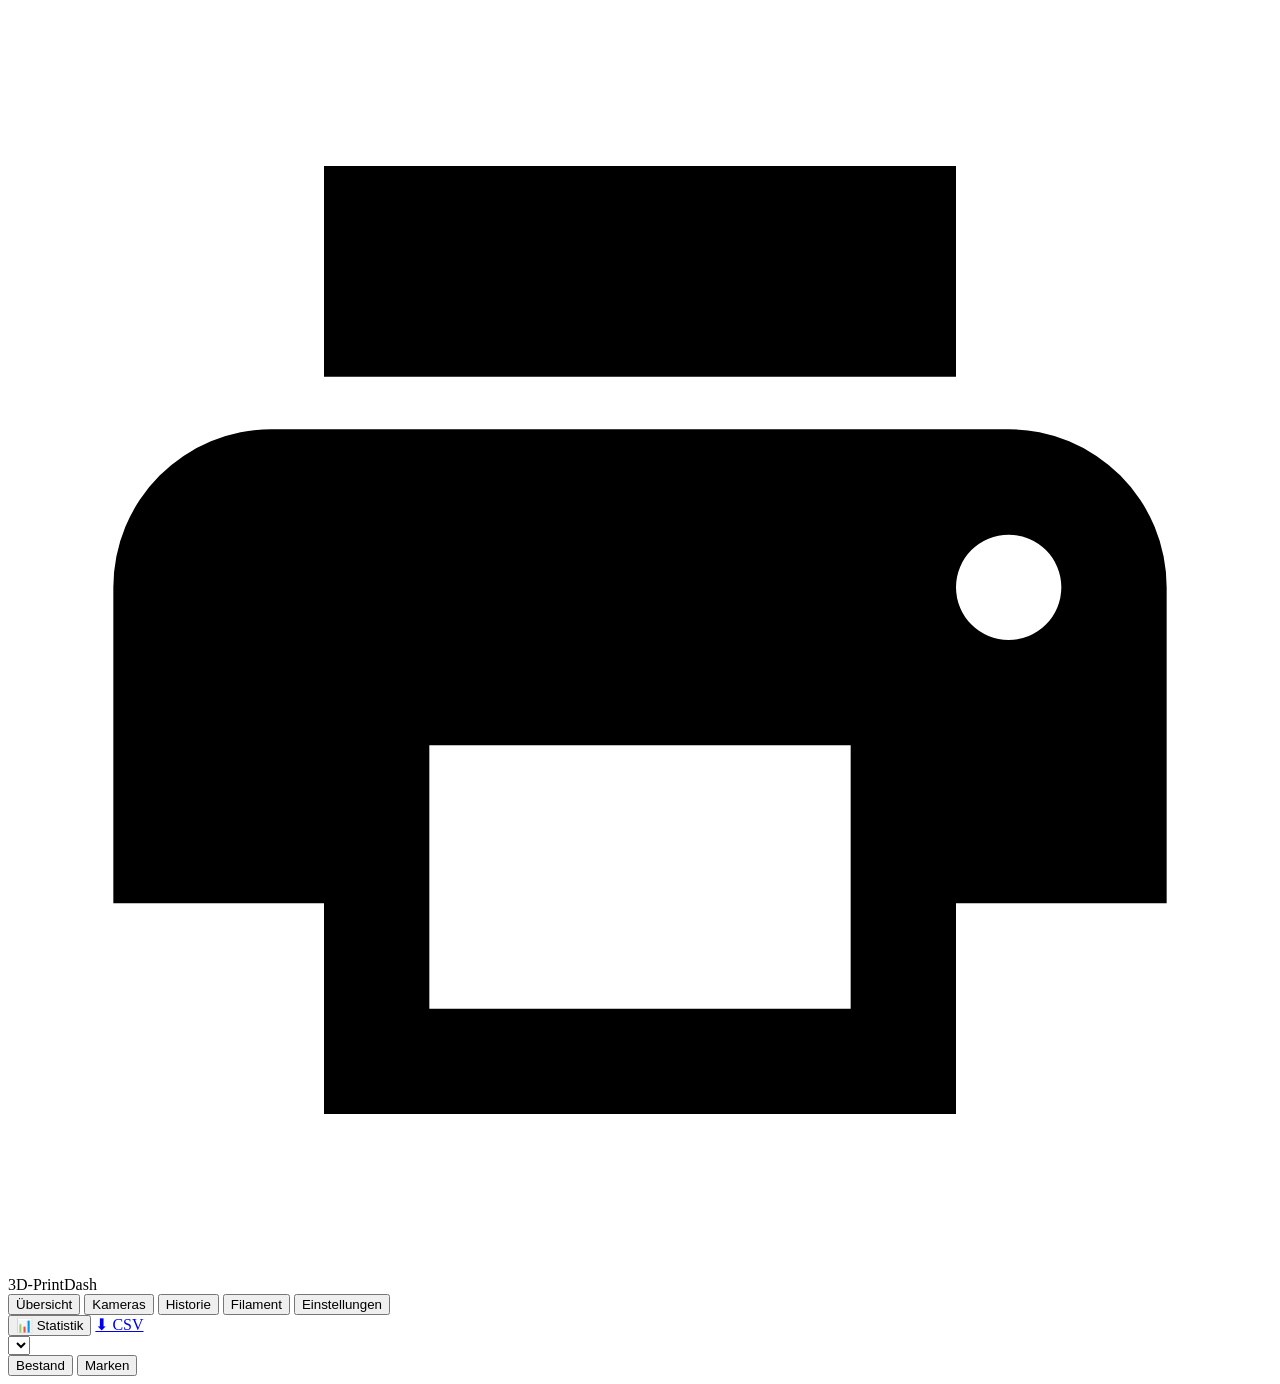
==== printdash/app/static/index.html @ ec1ae4bc "Add files via upload" ====
<!doctype html>
<html lang="en">
<head>
  <meta charset="utf-8">
  <meta name="viewport" content="width=device-width, initial-scale=1">
  <meta name="color-scheme" content="dark light">
  <title>3D-PrintDash</title>
  <link rel="icon" href="data:image/svg+xml,<svg xmlns='http://www.w3.org/2000/svg' viewBox='0 0 24 24'><path fill='%2338bdf8' d='M19 8H5a3 3 0 0 0-3 3v6h4v4h12v-4h4v-6a3 3 0 0 0-3-3m-3 11H8v-5h8zm3-7a1 1 0 1 1 0-2 1 1 0 0 1 0 2m-1-9H6v4h12z'/></svg>">
  <link rel="stylesheet" href="static/style.css">
</head>
<body>
  <header class="topbar">
    <div class="brand">
      <svg viewBox="0 0 24 24" aria-hidden="true"><path d="M19 8H5a3 3 0 0 0-3 3v6h4v4h12v-4h4v-6a3 3 0 0 0-3-3m-3 11H8v-5h8zm3-7a1 1 0 1 1 0-2 1 1 0 0 1 0 2m-1-9H6v4h12z"/></svg>
      <span>3D-PrintDash</span>
    </div>
    <nav class="tabs" role="tablist">
      <button data-view="overview" class="active" data-i18n>Übersicht</button>
      <button data-view="cameras" data-i18n>Kameras</button>
      <button data-view="history" data-i18n>Historie</button>
      <button data-view="filament" data-i18n>Filament</button>
      <button data-view="settings" data-i18n>Einstellungen</button>
    </nav>
  </header>

  <div id="nopw-banner" class="nopw-banner" hidden></div>
  <main>
    <section id="view-overview" class="view active">
      <div id="printer-grid" class="printer-grid"></div>
      <div id="empty-overview" class="empty" hidden>
        <p data-i18n>Noch keine Drucker eingerichtet.</p>
        <button class="btn primary" data-goto="settings" data-i18n>Drucker hinzufügen</button>
      </div>
    </section>

    <section id="view-cameras" class="view">
      <div id="camera-grid" class="camera-grid"></div>
      <div id="empty-cameras" class="empty" hidden><p data-i18n>Keine Kameras vorhanden.</p></div>
    </section>

    <section id="view-history" class="view">
      <div class="history-head">
        <div id="history-stats" class="stats"></div>
        <div class="history-tools">
          <button id="history-stats-btn" class="btn" type="button" data-i18n>📊 Statistik</button>
          <a id="history-csv" class="btn" href="api/history.csv" download data-i18n>⬇ CSV</a>
        </div>
        <select id="history-filter" aria-label="Drucker filtern" data-i18n-attr="aria-label"></select>
      </div>
      <div id="history-statpanel" class="settings-section statpanel" hidden></div>
      <div id="history-list" class="history-list"></div>
    </section>

    <section id="view-filament" class="view">
      <nav id="filament-subtabs" class="subtabs" role="tablist">
        <button data-sub="bestand" class="active" data-i18n>Bestand</button>
        <button data-sub="marken" data-i18n>Marken</button>
      </nav>
      <div id="filament-summary" class="stats"></div>
      <div id="filament-locations" class="fil-locations"></div>
      <div id="filament-brands" class="brands" hidden></div>
    </section>

    <section id="view-settings" class="view">
      <div id="settings"></div>
    </section>
  </main>

  <footer id="sysbar" class="sysbar" hidden></footer>

  <div id="printer-detail" class="detail-overlay" hidden></div>

  <div id="cam-overlay" class="overlay" hidden>
    <div class="overlay-inner">
      <div class="overlay-head"><span id="cam-overlay-title"></span><button class="icon-btn" data-close aria-label="Schliessen" data-i18n-attr="aria-label">✕</button></div>
      <div class="overlay-cam"><img alt=""></div>
    </div>
  </div>

  <dialog id="print-dialog">
    <form method="dialog" class="dialog-body" id="print-form">
      <div class="dialog-head"><h3 id="print-title" data-i18n>Datei drucken</h3><button class="icon-btn" value="cancel" aria-label="Schliessen" data-i18n-attr="aria-label">✕</button></div>
      <div id="print-content"></div>
    </form>
  </dialog>

  <dialog id="dryer-dialog">
    <form method="dialog" class="dialog-body" id="dryer-form"></form>
  </dialog>

  <dialog id="brand-dialog">
    <form method="dialog" class="dialog-body" id="brand-form"></form>
  </dialog>

  <dialog id="spool-dialog">
    <form method="dialog" class="dialog-body" id="spool-form"></form>
  </dialog>

  <div id="toasts" class="toasts" aria-live="polite"></div>

  <script src="static/i18n.js"></script>
  <script src="static/lang/en.js"></script>
  <script src="static/app.js"></script>
</body>
</html>
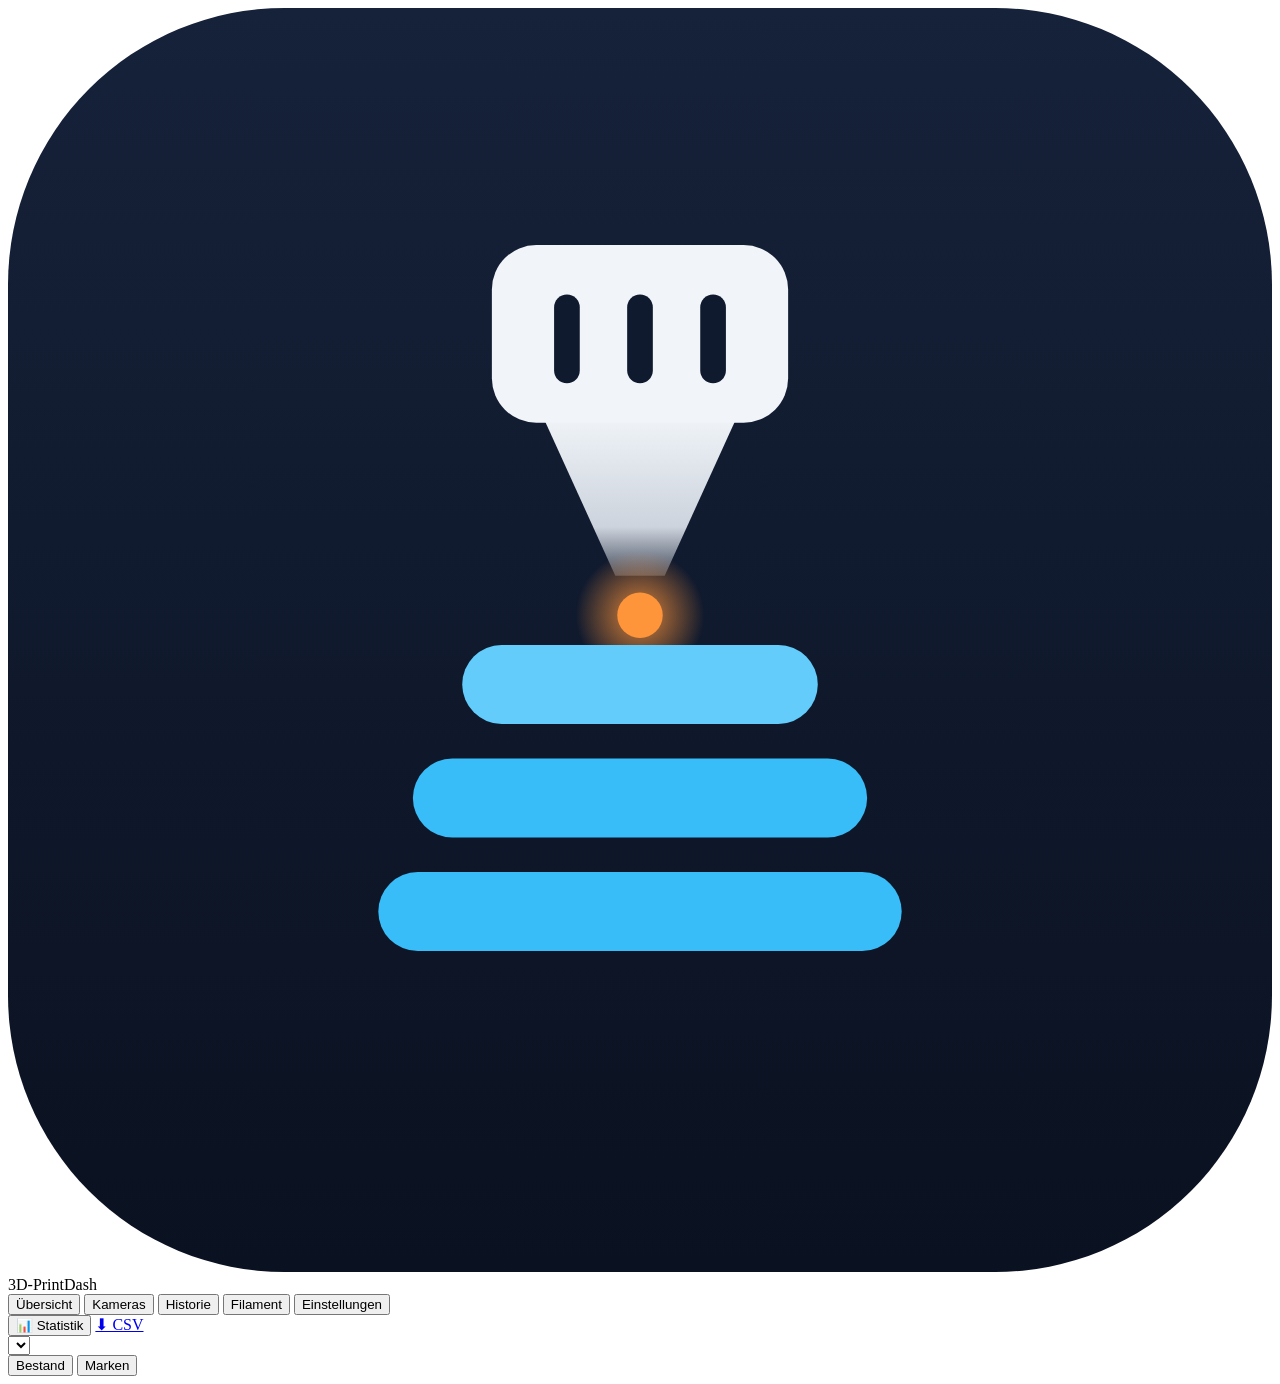
==== commit 1626e4eb: "v0.3.10 – Creality camera via Home Assistant" ====
--- a/printdash/app/static/index.html
+++ b/printdash/app/static/index.html
@@ -5,14 +5,32 @@
   <meta name="viewport" content="width=device-width, initial-scale=1">
   <meta name="color-scheme" content="dark light">
   <title>3D-PrintDash</title>
-  <link rel="icon" href="data:image/svg+xml,<svg xmlns='http://www.w3.org/2000/svg' viewBox='0 0 24 24'><path fill='%2338bdf8' d='M19 8H5a3 3 0 0 0-3 3v6h4v4h12v-4h4v-6a3 3 0 0 0-3-3m-3 11H8v-5h8zm3-7a1 1 0 1 1 0-2 1 1 0 0 1 0 2m-1-9H6v4h12z'/></svg>">
+  <link rel="icon" href="static/icon.png" type="image/png">
   <link rel="stylesheet" href="static/style.css">
 </head>
 <body>
   <header class="topbar">
     <div class="brand">
-      <svg viewBox="0 0 24 24" aria-hidden="true"><path d="M19 8H5a3 3 0 0 0-3 3v6h4v4h12v-4h4v-6a3 3 0 0 0-3-3m-3 11H8v-5h8zm3-7a1 1 0 1 1 0-2 1 1 0 0 1 0 2m-1-9H6v4h12z"/></svg>
-      <span>3D-PrintDash</span>
+      <svg viewBox="0 0 128 128" class="brand-icon" aria-hidden="true">
+        <defs>
+          <linearGradient id="pdBg" x1="0" y1="0" x2="0" y2="1"><stop offset="0" stop-color="#16223a"/><stop offset="1" stop-color="#0a1120"/></linearGradient>
+          <linearGradient id="pdCone" x1="0" y1="0" x2="0" y2="1"><stop offset="0" stop-color="#f1f5f9"/><stop offset=".7" stop-color="#e2e8f0" stop-opacity=".9"/><stop offset="1" stop-color="#e2e8f0" stop-opacity=".25"/></linearGradient>
+          <radialGradient id="pdGlow"><stop offset="0" stop-color="#ff953a" stop-opacity=".85"/><stop offset="1" stop-color="#ff953a" stop-opacity="0"/></radialGradient>
+        </defs>
+        <rect width="128" height="128" rx="28" fill="url(#pdBg)"/>
+        <path d="M54 41h20l-7.5 16.5h-5z" fill="url(#pdCone)"/>
+        <rect x="49" y="24" width="30" height="18" rx="4.5" fill="#f1f5f9"/>
+        <g fill="#0f1a2e"><rect x="55.3" y="29" width="2.6" height="9" rx="1.3"/><rect x="62.7" y="29" width="2.6" height="9" rx="1.3"/><rect x="70.1" y="29" width="2.6" height="9" rx="1.3"/></g>
+        <circle cx="64" cy="61.5" r="6.5" fill="url(#pdGlow)"/>
+        <circle cx="64" cy="61.5" r="2.3" fill="#ff953a"/>
+        <g style="fill: var(--accent, #38bdf8)">
+          <rect x="46" y="64.5" width="36" height="8" rx="4"/>
+          <rect x="41" y="76" width="46" height="8" rx="4"/>
+          <rect x="37.5" y="87.5" width="53" height="8" rx="4"/>
+        </g>
+        <rect x="46" y="64.5" width="36" height="8" rx="4" fill="#fff" opacity=".22"/>
+      </svg>
+      <span class="brand-name"><span class="brand-acc">3D-</span><span class="brand-mid">Print</span><span class="brand-acc">Dash</span></span>
     </div>
     <nav class="tabs" role="tablist">
       <button data-view="overview" class="active" data-i18n>Übersicht</button>
@@ -23,9 +41,11 @@
     </nav>
   </header>
 
+  <div id="test-banner" class="test-banner" hidden></div>
   <div id="nopw-banner" class="nopw-banner" hidden></div>
   <main>
     <section id="view-overview" class="view active">
+      <div id="roombar" class="roombar" hidden></div>
       <div id="printer-grid" class="printer-grid"></div>
       <div id="empty-overview" class="empty" hidden>
         <p data-i18n>Noch keine Drucker eingerichtet.</p>
@@ -74,6 +94,7 @@
     <div class="overlay-inner">
       <div class="overlay-head"><span id="cam-overlay-title"></span><button class="icon-btn" data-close aria-label="Schliessen" data-i18n-attr="aria-label">✕</button></div>
       <div class="overlay-cam"><img alt=""></div>
+      <div id="cam-overlay-actions" class="overlay-actions" hidden></div>
     </div>
   </div>
 
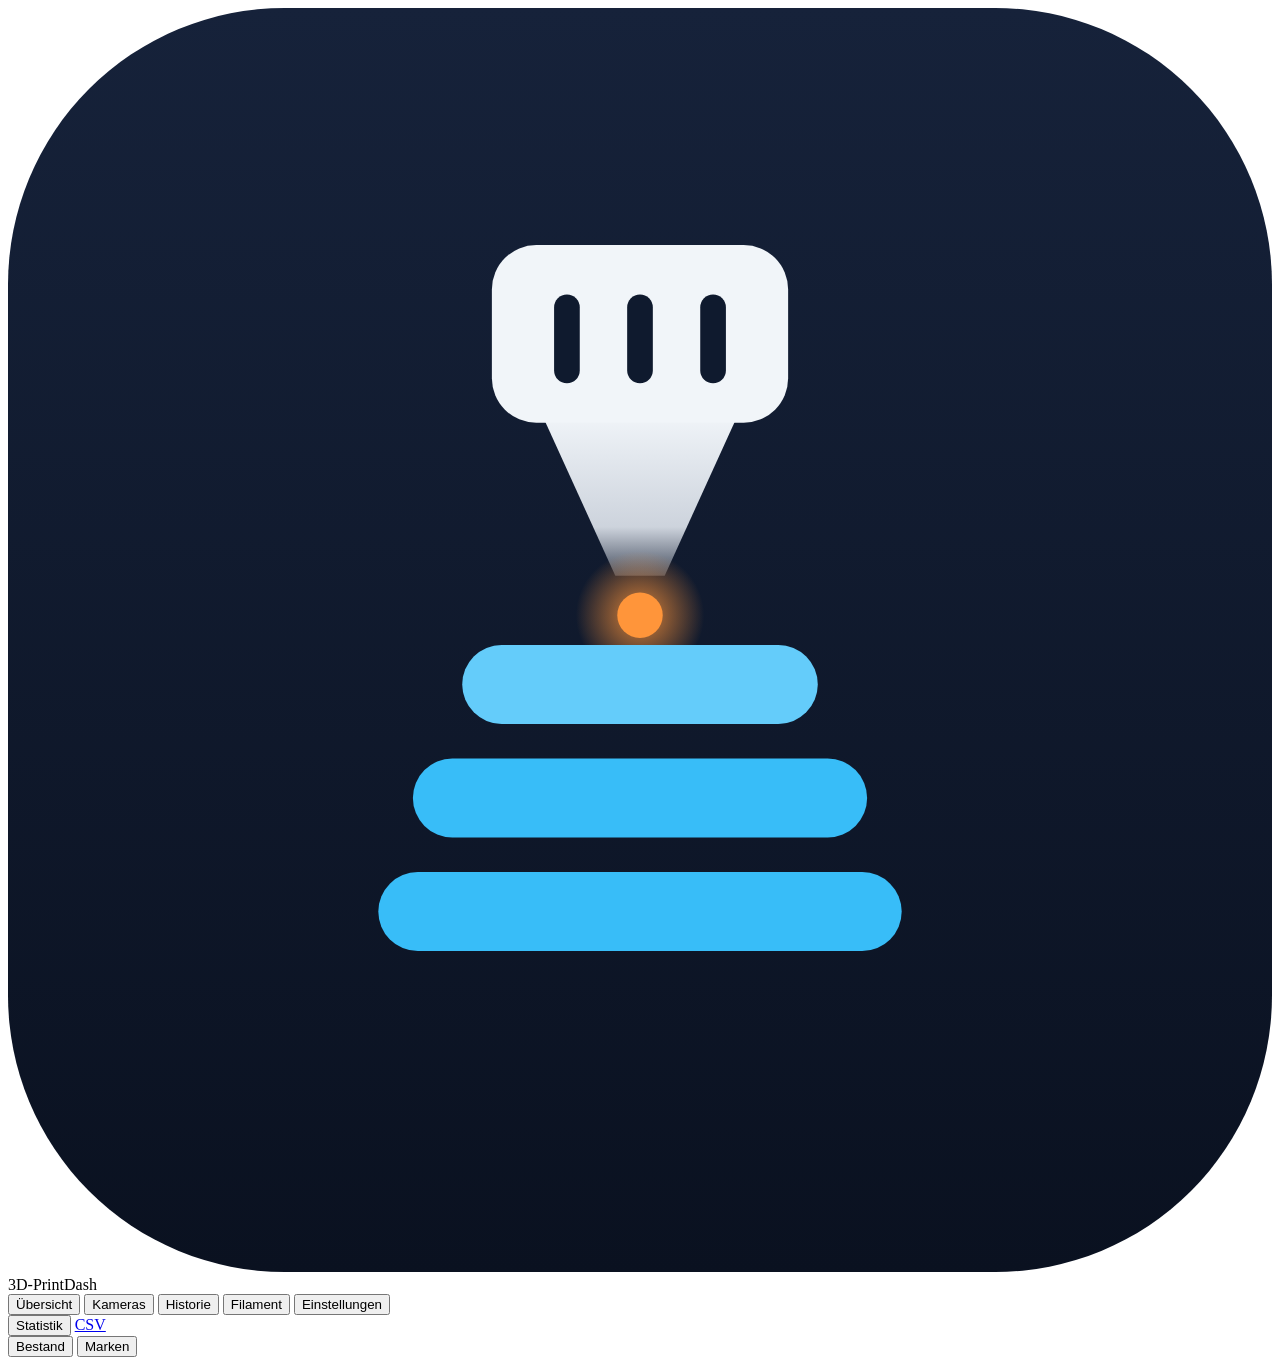
==== commit e727f95b: "Release 0.3.11: UI update" ====
--- a/printdash/app/static/index.html
+++ b/printdash/app/static/index.html
@@ -33,11 +33,11 @@
       <span class="brand-name"><span class="brand-acc">3D-</span><span class="brand-mid">Print</span><span class="brand-acc">Dash</span></span>
     </div>
     <nav class="tabs" role="tablist">
-      <button data-view="overview" class="active" data-i18n>Übersicht</button>
-      <button data-view="cameras" data-i18n>Kameras</button>
-      <button data-view="history" data-i18n>Historie</button>
-      <button data-view="filament" data-i18n>Filament</button>
-      <button data-view="settings" data-i18n>Einstellungen</button>
+      <button data-view="overview" class="active"><span class="tab-ico" data-sym="tabOverview"></span><span data-i18n>Übersicht</span></button>
+      <button data-view="cameras"><span class="tab-ico" data-sym="tabCameras"></span><span data-i18n>Kameras</span></button>
+      <button data-view="history"><span class="tab-ico" data-sym="tabHistory"></span><span data-i18n>Historie</span></button>
+      <button data-view="filament"><span class="tab-ico" data-sym="tabFilament"></span><span data-i18n>Filament</span></button>
+      <button data-view="settings"><span class="tab-ico" data-sym="tabSettings"></span><span data-i18n>Einstellungen</span></button>
     </nav>
   </header>
 
@@ -46,6 +46,7 @@
   <main>
     <section id="view-overview" class="view active">
       <div id="roombar" class="roombar" hidden></div>
+      <div id="overview-tools" class="overview-tools" hidden></div>
       <div id="printer-grid" class="printer-grid"></div>
       <div id="empty-overview" class="empty" hidden>
         <p data-i18n>Noch keine Drucker eingerichtet.</p>
@@ -54,6 +55,7 @@
     </section>
 
     <section id="view-cameras" class="view">
+      <div id="camera-legend" class="brand-legend" hidden></div>
       <div id="camera-grid" class="camera-grid"></div>
       <div id="empty-cameras" class="empty" hidden><p data-i18n>Keine Kameras vorhanden.</p></div>
     </section>
@@ -62,12 +64,14 @@
       <div class="history-head">
         <div id="history-stats" class="stats"></div>
         <div class="history-tools">
-          <button id="history-stats-btn" class="btn" type="button" data-i18n>📊 Statistik</button>
-          <a id="history-csv" class="btn" href="api/history.csv" download data-i18n>⬇ CSV</a>
+          <button id="history-stats-btn" class="btn" type="button"><span data-sym="chart"></span> <span data-i18n>Statistik</span></button>
+          <a id="history-csv" class="btn" href="api/history.csv" download><span data-sym="download"></span> CSV</a>
         </div>
-        <select id="history-filter" aria-label="Drucker filtern" data-i18n-attr="aria-label"></select>
+        <select id="history-filter" aria-label="Drucker filtern" data-i18n-attr="aria-label" hidden></select>
       </div>
       <div id="history-statpanel" class="settings-section statpanel" hidden></div>
+      <nav id="history-tabs" class="hist-tabs" role="tablist" hidden></nav>
+      <div id="history-legend" class="brand-legend" hidden></div>
       <div id="history-list" class="history-list"></div>
     </section>
 
@@ -77,6 +81,7 @@
         <button data-sub="marken" data-i18n>Marken</button>
       </nav>
       <div id="filament-summary" class="stats"></div>
+      <div id="filament-legend" class="brand-legend" hidden></div>
       <div id="filament-locations" class="fil-locations"></div>
       <div id="filament-brands" class="brands" hidden></div>
     </section>
@@ -92,7 +97,7 @@
 
   <div id="cam-overlay" class="overlay" hidden>
     <div class="overlay-inner">
-      <div class="overlay-head"><span id="cam-overlay-title"></span><button class="icon-btn" data-close aria-label="Schliessen" data-i18n-attr="aria-label">✕</button></div>
+      <div class="overlay-head"><span id="cam-overlay-title"></span><button class="icon-btn" data-close aria-label="Schliessen" data-i18n-attr="aria-label"><span data-sym="close"></span></button></div>
       <div class="overlay-cam"><img alt=""></div>
       <div id="cam-overlay-actions" class="overlay-actions" hidden></div>
     </div>
@@ -100,7 +105,7 @@
 
   <dialog id="print-dialog">
     <form method="dialog" class="dialog-body" id="print-form">
-      <div class="dialog-head"><h3 id="print-title" data-i18n>Datei drucken</h3><button class="icon-btn" value="cancel" aria-label="Schliessen" data-i18n-attr="aria-label">✕</button></div>
+      <div class="dialog-head"><h3 id="print-title" data-i18n>Datei drucken</h3><button class="icon-btn" value="cancel" aria-label="Schliessen" data-i18n-attr="aria-label"><span data-sym="close"></span></button></div>
       <div id="print-content"></div>
     </form>
   </dialog>
